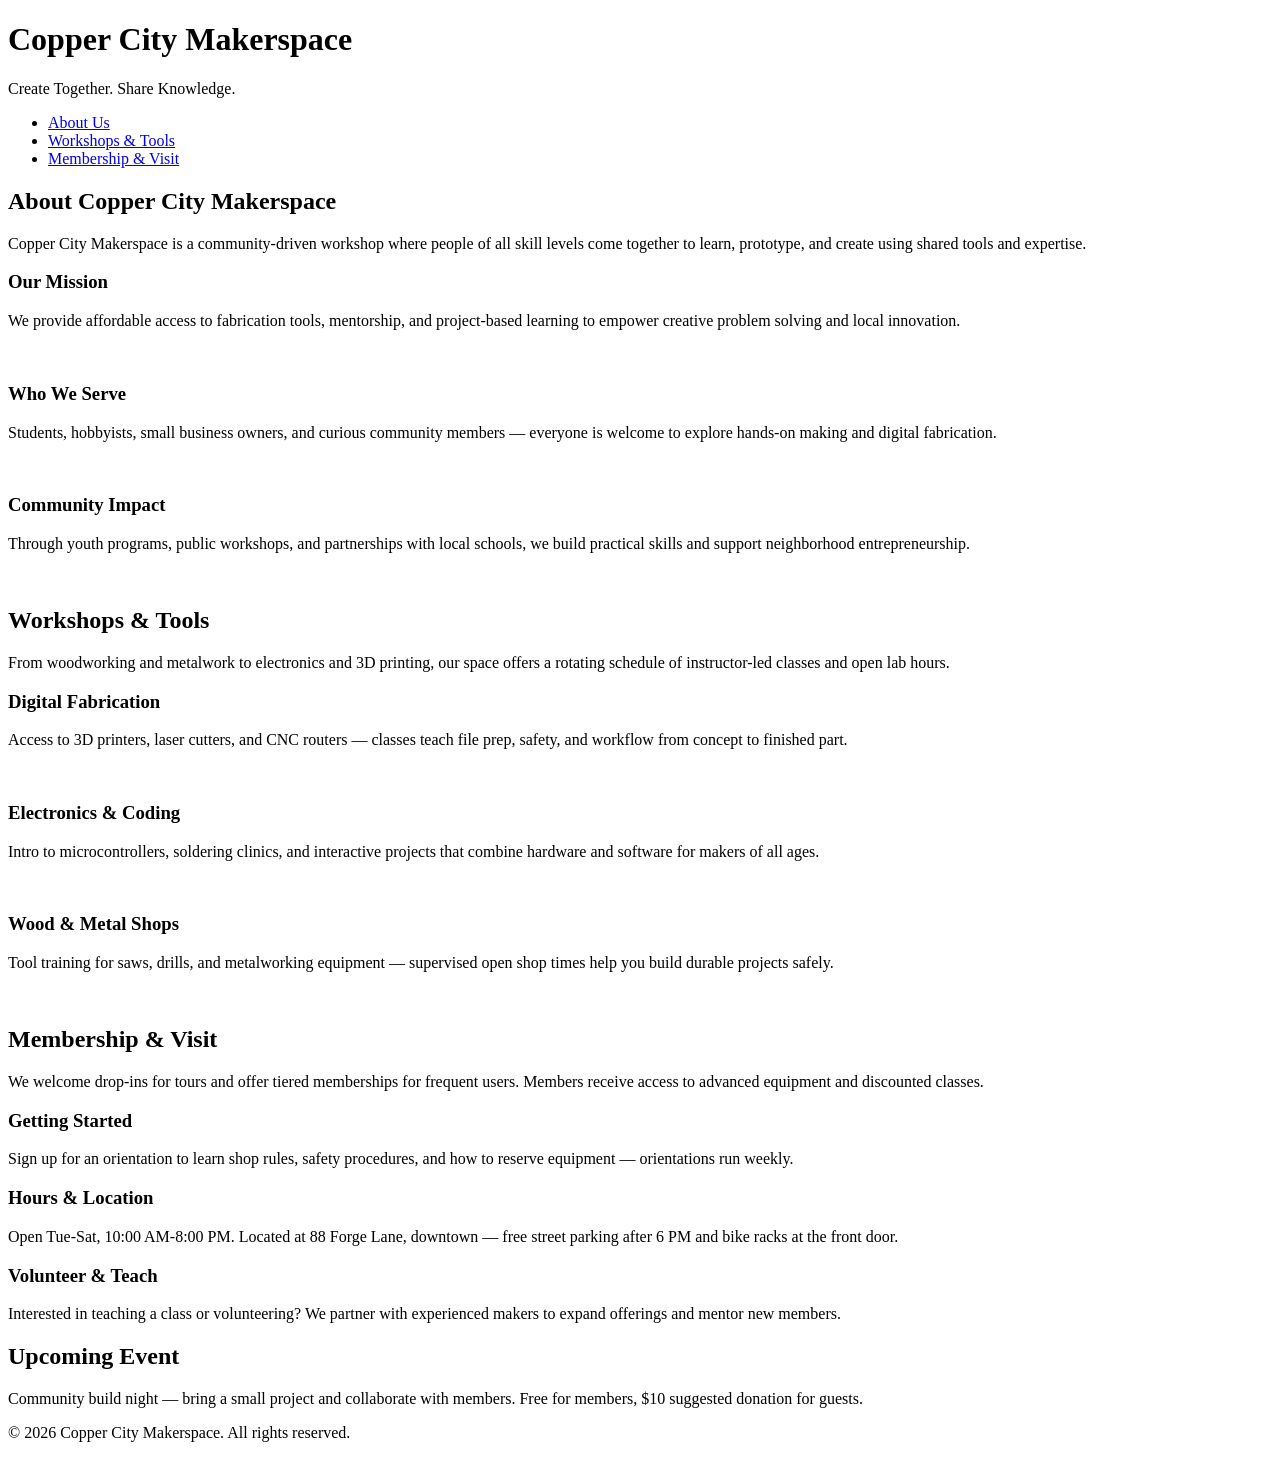
==== index.html @ 01370a28 "Added new pages" ====
<!DOCTYPE html>
<html lang="en">
<head>
    <meta charset="UTF-8">
    <meta name="viewport" content="width=device-width, initial-scale=1.0">
    <link rel="stylesheet" href="styles.css">
    <title>Copper City Makerspace</title>
</head>
<body>
    <header>
        <h1>Copper City Makerspace</h1>
        <p>Create Together. Share Knowledge.</p>
    </header>
<nav>
    <ul>
        <li><a href="about.html">About Us</a></li>
        <li><a href="workshops.html">Workshops & Tools</a></li>
        <li><a href="memberships.html">Membership & Visit</a></li>
    </ul>
</nav>
<main>
    <section id="about">
        <h2>About Copper City Makerspace</h2>
        <p>Copper City Makerspace is a community-driven workshop where people of all skill levels come together to learn, prototype, and create using shared tools and expertise.</p>
        <div class="card-row">
            <section>
                <h3>Our Mission</h3>
                <p>We provide affordable access to fabrication tools, mentorship, and project-based learning to empower creative problem solving and local innovation.</p>
                <img src="images/engineering.jpg" alt="" width="300">
            </section>
            <section>
                <h3>Who We Serve</h3>
                <p>Students, hobbyists, small business owners, and curious community members — everyone is welcome to explore hands-on making and digital fabrication.</p>
                <img src="images/ideation.jpg" alt="" width="300">
            </section>
            <section>
                <h3>Community Impact</h3>
                <p>Through youth programs, public workshops, and partnerships with local schools, we build practical skills and support neighborhood entrepreneurship.</p>
                <img src="images/storytelling.jpg" alt="" width="300">
            </section>
        </div>
    </section>
    <section id="workshops">
        <h2>Workshops & Tools</h2>
        <p>From woodworking and metalwork to electronics and 3D printing, our space offers a rotating schedule of instructor-led classes and open lab hours.</p>
        <div class="card-row">
            <section>
                <h3>Digital Fabrication</h3>
                <p>Access to 3D printers, laser cutters, and CNC routers — classes teach file prep, safety, and workflow from concept to finished part.</p>
                <img src="images/3Dprinter.jpg" alt="" width="300">
            </section>
            <section>
                <h3>Electronics & Coding</h3>
                <p>Intro to microcontrollers, soldering clinics, and interactive projects that combine hardware and software for makers of all ages.</p>
                <img src="images/microcontroller.jpg" alt="" width="300">
            </section>
            <section>
                <h3>Wood & Metal Shops</h3>
                <p>Tool training for saws, drills, and metalworking equipment — supervised open shop times help you build durable projects safely.</p>
                <img src="images/metalworking.jpg" alt="" width="300">
            </section>
        </div>
    </section>
    <section id="memberships">
        <h2>Membership & Visit</h2>
        <p>We welcome drop-ins for tours and offer tiered memberships for frequent users. Members receive access to advanced equipment and discounted classes.</p>
        <div class="card-row"> 
            <section>
                <h3>Getting Started</h3>
                <p>Sign up for an orientation to learn shop rules, safety procedures, and how to reserve equipment — orientations run weekly.</p>
            </section>
            <section>
                <h3>Hours & Location</h3>
                <p>Open Tue-Sat, 10:00 AM-8:00 PM. Located at 88 Forge Lane, downtown — free street parking after 6 PM and bike racks at the front door.</p>
            </section>
            <section>
                <h3>Volunteer & Teach</h3>
                <p>Interested in teaching a class or volunteering? We partner with experienced makers to expand offerings and mentor new members.</p>
            </section>
        </div>
    </section>
</main>
<aside>
    <h2>Upcoming Event</h2>
    <p>Community build night — bring a small project and collaborate with members. Free for members, $10 suggested donation for guests.</p>
</aside>
<footer>
    <p>&copy; 2026 Copper City Makerspace. All rights reserved.</p>
</footer>
</body>
</html>
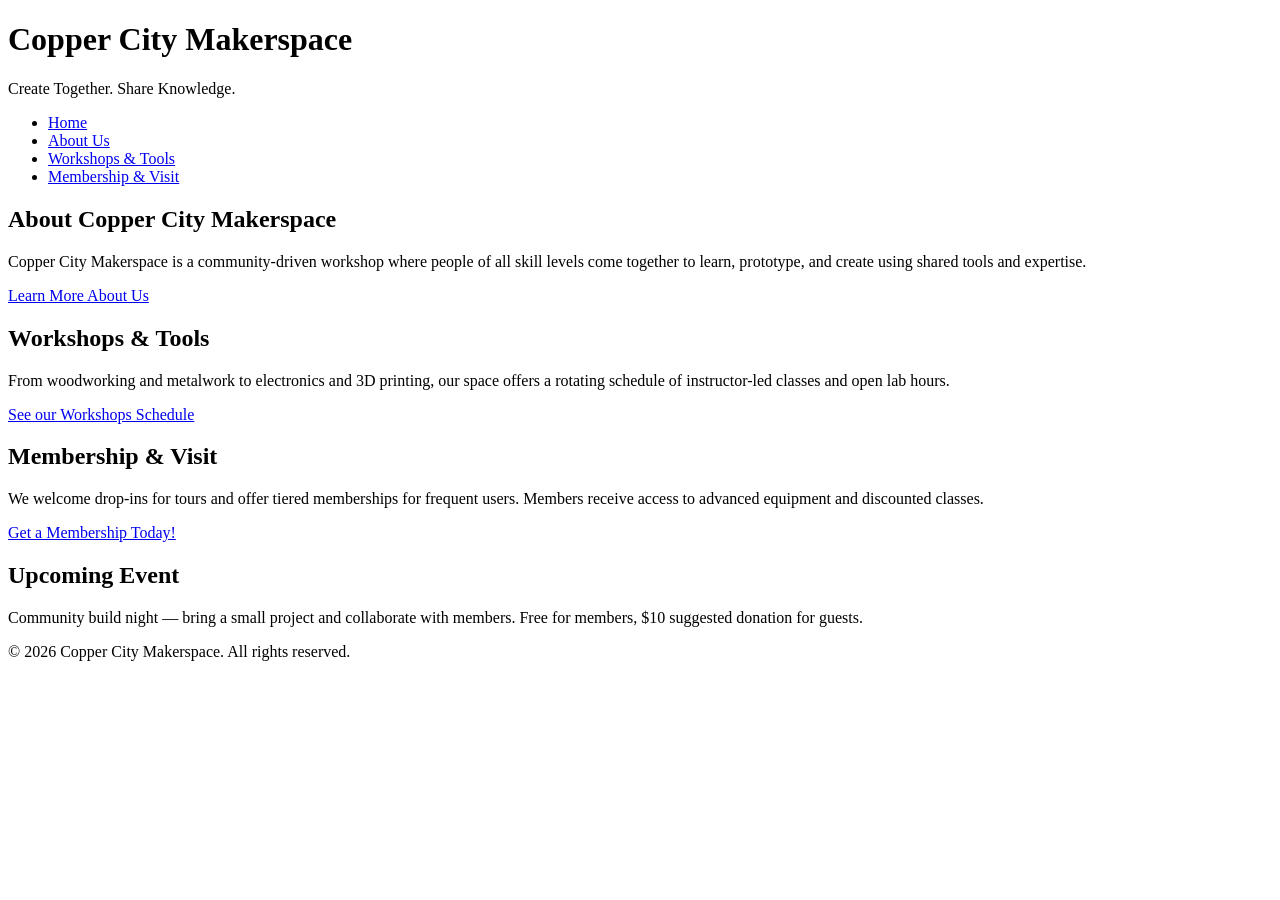
==== commit 075eabd7: "next iteration of html complete" ====
--- a/index.html
+++ b/index.html
@@ -13,6 +13,7 @@
     </header>
 <nav>
     <ul>
+        <li><a href="index.html">Home</a></li>
         <li><a href="about.html">About Us</a></li>
         <li><a href="workshops.html">Workshops & Tools</a></li>
         <li><a href="memberships.html">Membership & Visit</a></li>
@@ -22,62 +23,17 @@
     <section id="about">
         <h2>About Copper City Makerspace</h2>
         <p>Copper City Makerspace is a community-driven workshop where people of all skill levels come together to learn, prototype, and create using shared tools and expertise.</p>
-        <div class="card-row">
-            <section>
-                <h3>Our Mission</h3>
-                <p>We provide affordable access to fabrication tools, mentorship, and project-based learning to empower creative problem solving and local innovation.</p>
-                <img src="images/engineering.jpg" alt="" width="300">
-            </section>
-            <section>
-                <h3>Who We Serve</h3>
-                <p>Students, hobbyists, small business owners, and curious community members — everyone is welcome to explore hands-on making and digital fabrication.</p>
-                <img src="images/ideation.jpg" alt="" width="300">
-            </section>
-            <section>
-                <h3>Community Impact</h3>
-                <p>Through youth programs, public workshops, and partnerships with local schools, we build practical skills and support neighborhood entrepreneurship.</p>
-                <img src="images/storytelling.jpg" alt="" width="300">
-            </section>
-        </div>
+        <a href="about.html">Learn More About Us</a>
     </section>
     <section id="workshops">
         <h2>Workshops & Tools</h2>
         <p>From woodworking and metalwork to electronics and 3D printing, our space offers a rotating schedule of instructor-led classes and open lab hours.</p>
-        <div class="card-row">
-            <section>
-                <h3>Digital Fabrication</h3>
-                <p>Access to 3D printers, laser cutters, and CNC routers — classes teach file prep, safety, and workflow from concept to finished part.</p>
-                <img src="images/3Dprinter.jpg" alt="" width="300">
-            </section>
-            <section>
-                <h3>Electronics & Coding</h3>
-                <p>Intro to microcontrollers, soldering clinics, and interactive projects that combine hardware and software for makers of all ages.</p>
-                <img src="images/microcontroller.jpg" alt="" width="300">
-            </section>
-            <section>
-                <h3>Wood & Metal Shops</h3>
-                <p>Tool training for saws, drills, and metalworking equipment — supervised open shop times help you build durable projects safely.</p>
-                <img src="images/metalworking.jpg" alt="" width="300">
-            </section>
-        </div>
+    <a href="workshops.html">See our Workshops Schedule</a>
     </section>
     <section id="memberships">
         <h2>Membership & Visit</h2>
         <p>We welcome drop-ins for tours and offer tiered memberships for frequent users. Members receive access to advanced equipment and discounted classes.</p>
-        <div class="card-row"> 
-            <section>
-                <h3>Getting Started</h3>
-                <p>Sign up for an orientation to learn shop rules, safety procedures, and how to reserve equipment — orientations run weekly.</p>
-            </section>
-            <section>
-                <h3>Hours & Location</h3>
-                <p>Open Tue-Sat, 10:00 AM-8:00 PM. Located at 88 Forge Lane, downtown — free street parking after 6 PM and bike racks at the front door.</p>
-            </section>
-            <section>
-                <h3>Volunteer & Teach</h3>
-                <p>Interested in teaching a class or volunteering? We partner with experienced makers to expand offerings and mentor new members.</p>
-            </section>
-        </div>
+    <a href="memberships.html">Get a Membership Today!</a>
     </section>
 </main>
 <aside>
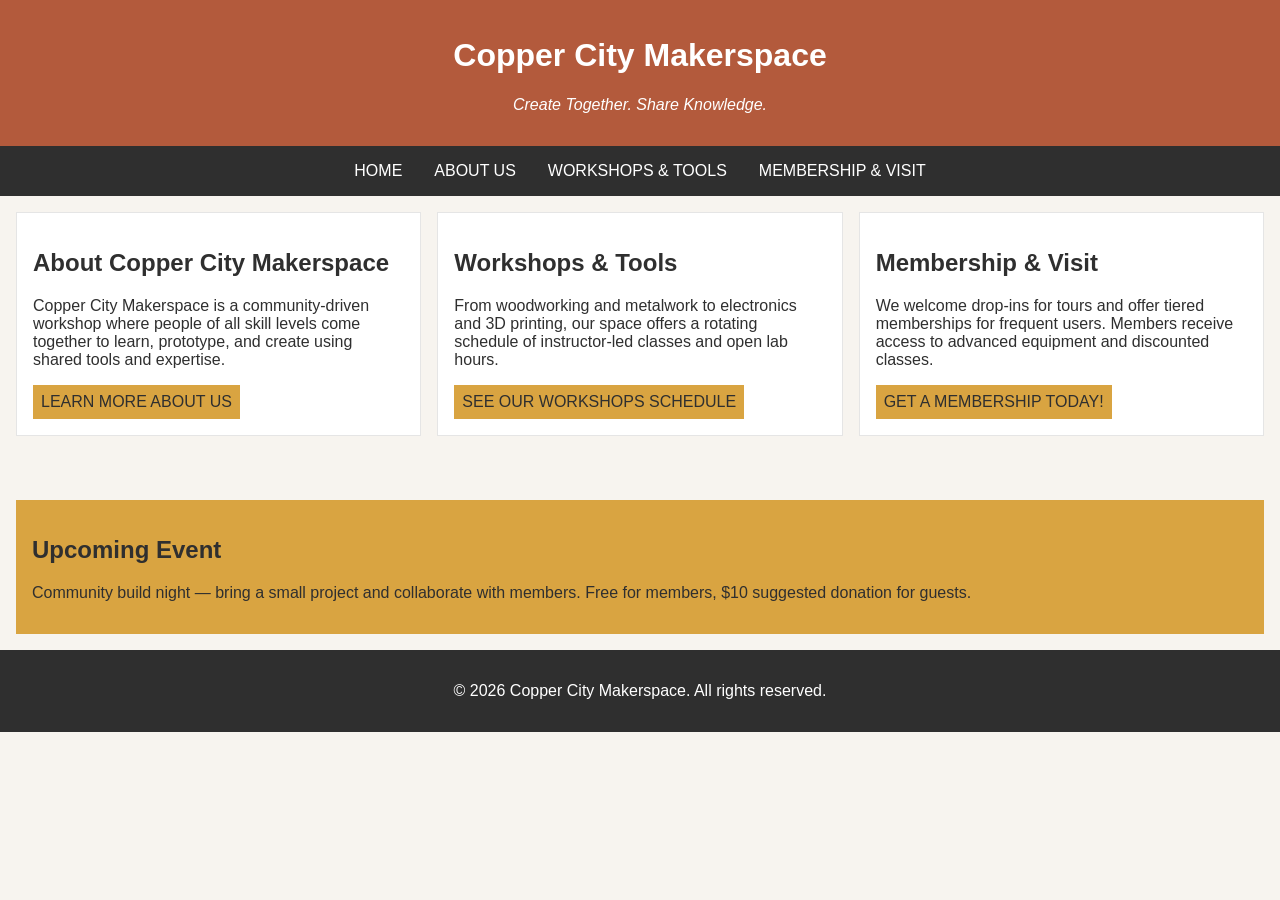
==== commit 55659e5c: "completed iteration for multi-page" ====
--- a/index.html
+++ b/index.html
@@ -7,10 +7,10 @@
     <title>Copper City Makerspace</title>
 </head>
 <body>
-    <header>
-        <h1>Copper City Makerspace</h1>
-        <p>Create Together. Share Knowledge.</p>
-    </header>
+<header>
+    <h1>Copper City Makerspace</h1>
+    <p>Create Together. Share Knowledge.</p>
+</header>
 <nav>
     <ul>
         <li><a href="index.html">Home</a></li>
@@ -19,7 +19,7 @@
         <li><a href="memberships.html">Membership & Visit</a></li>
     </ul>
 </nav>
-<main>
+<main class="card-row">
     <section id="about">
         <h2>About Copper City Makerspace</h2>
         <p>Copper City Makerspace is a community-driven workshop where people of all skill levels come together to learn, prototype, and create using shared tools and expertise.</p>
--- a/styles.css
+++ b/styles.css
@@ -0,0 +1,124 @@
+/* =====  CSS by Christina Carrasquilla, updated by Eddy Curet =====  */
+
+/* ===== Color Palette 
+
+Copper:#B35A3C
+Charcoal:#2F2F2F
+Light Background:#F7F4EF
+Card Background:#FFFFFF
+Soft Gold:#D9A441
+Border:#E5E5E5
+
+===== */
+
+/* ===== GLOBAL (Base) Styles ===== */
+
+body {
+    font-family: Arial, sans-serif;
+    margin: 0;
+    background-color: #F7F4EF;
+    color: #2F2F2F;
+    display:grid;
+    grid-template-columns:1fr;
+}
+
+header {
+    background-color: #B35A3C;
+    color: white;
+    text-align: center;
+    padding: 1rem;
+}
+
+header img {
+    margin-top: 0.5rem;
+}
+header p {
+    font-style:italic;
+}
+nav {
+    background-color: #2F2F2F;
+    padding:.5rem;
+}
+
+nav ul {
+    list-style: none;
+    margin: 0;
+    padding: 0;
+    
+}
+
+nav a {
+    color: white;
+    text-decoration: none;
+    padding: 0.5rem;
+    display: inline-block;
+    text-transform:uppercase;
+}
+
+nav a:hover {
+    background-color: #B35A3C;
+    
+}
+
+main {
+    padding: 1rem;
+}
+
+main a {
+    background-color:#D9A441 ;
+    color:#2F2F2F;
+    text-decoration: none;
+    padding: 0.5rem;
+    display: inline-block;
+    text-transform:uppercase;
+}
+
+main a:hover {
+    background-color: #B35A3C;
+    color:white;
+}
+
+section {
+    margin-bottom: 2rem;
+}
+
+.card-row section {
+    background-color: white;
+    border: 1px solid #E5E5E5;
+    padding: 1rem;
+}
+
+img {
+    display: block;
+    margin-top: 0.5rem;
+    max-width: 100%;
+}
+
+aside {
+    background-color: #D9A441;
+    padding: 1rem;
+    margin: 1rem;
+}
+
+footer {
+    background-color: #2F2F2F;
+    color: white;
+    text-align: center;
+    padding: 1rem;
+}
+/* ===== MEDIA QUERY (MEDIUM ===== */
+@media screen and (min-width:826px){
+nav ul {
+        display: flex;
+        justify-content: center;
+        gap: 1rem;
+}
+    .card-row {
+        display: flex;
+        gap: 1rem;
+    }
+
+    .card-row section {
+          width: 30%;
+    } 
+}
